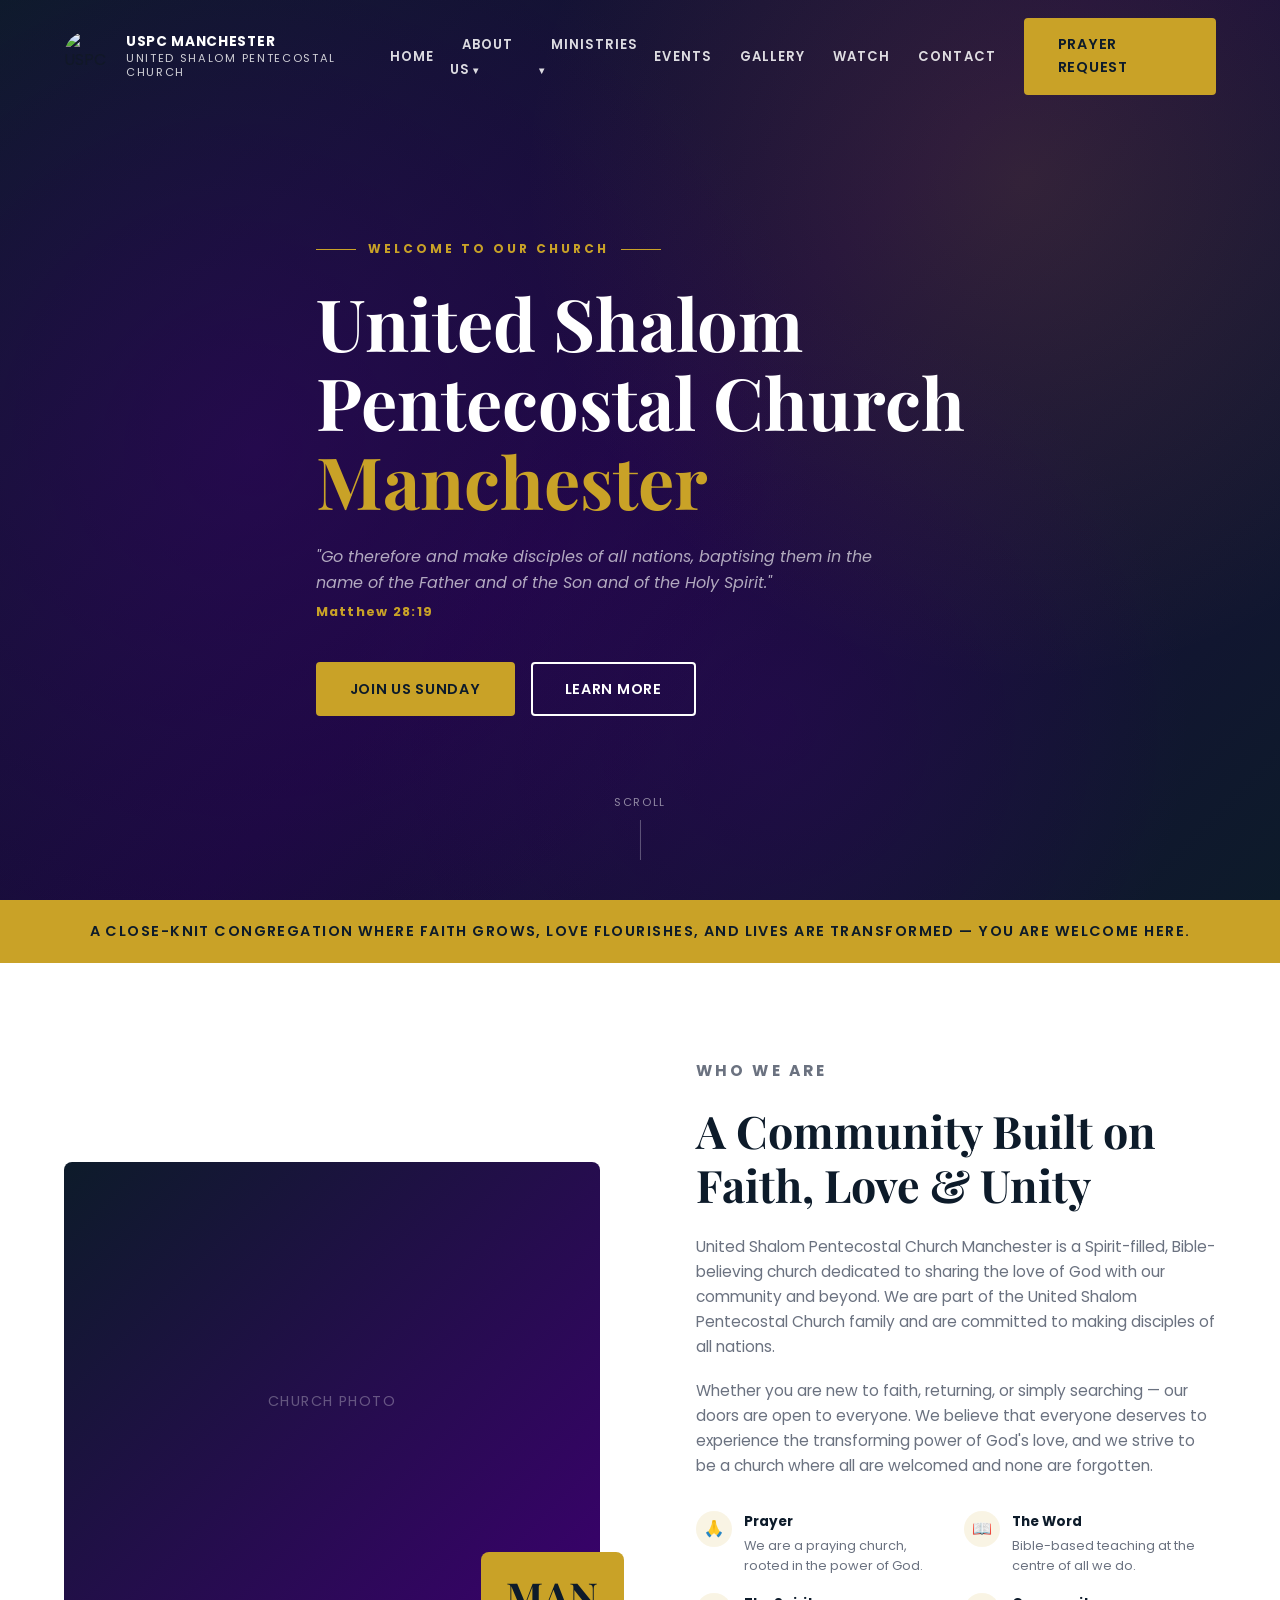
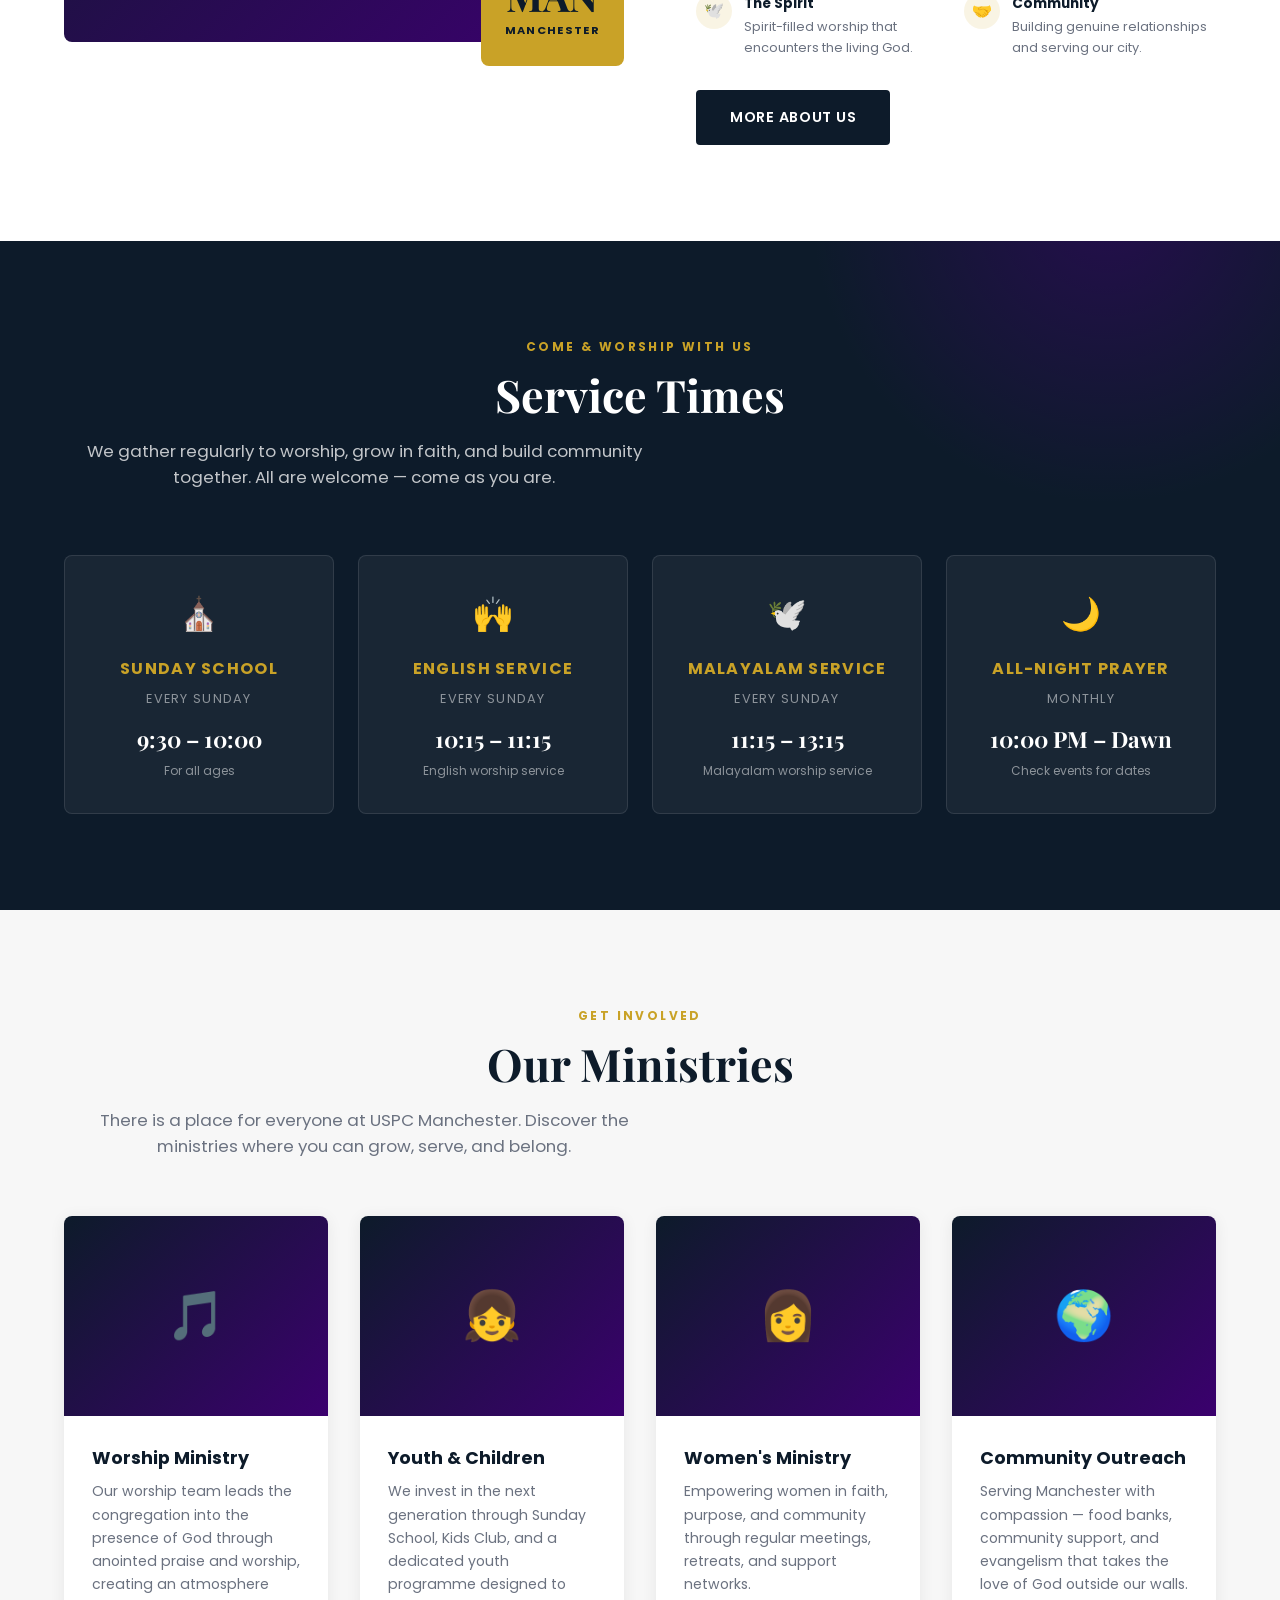
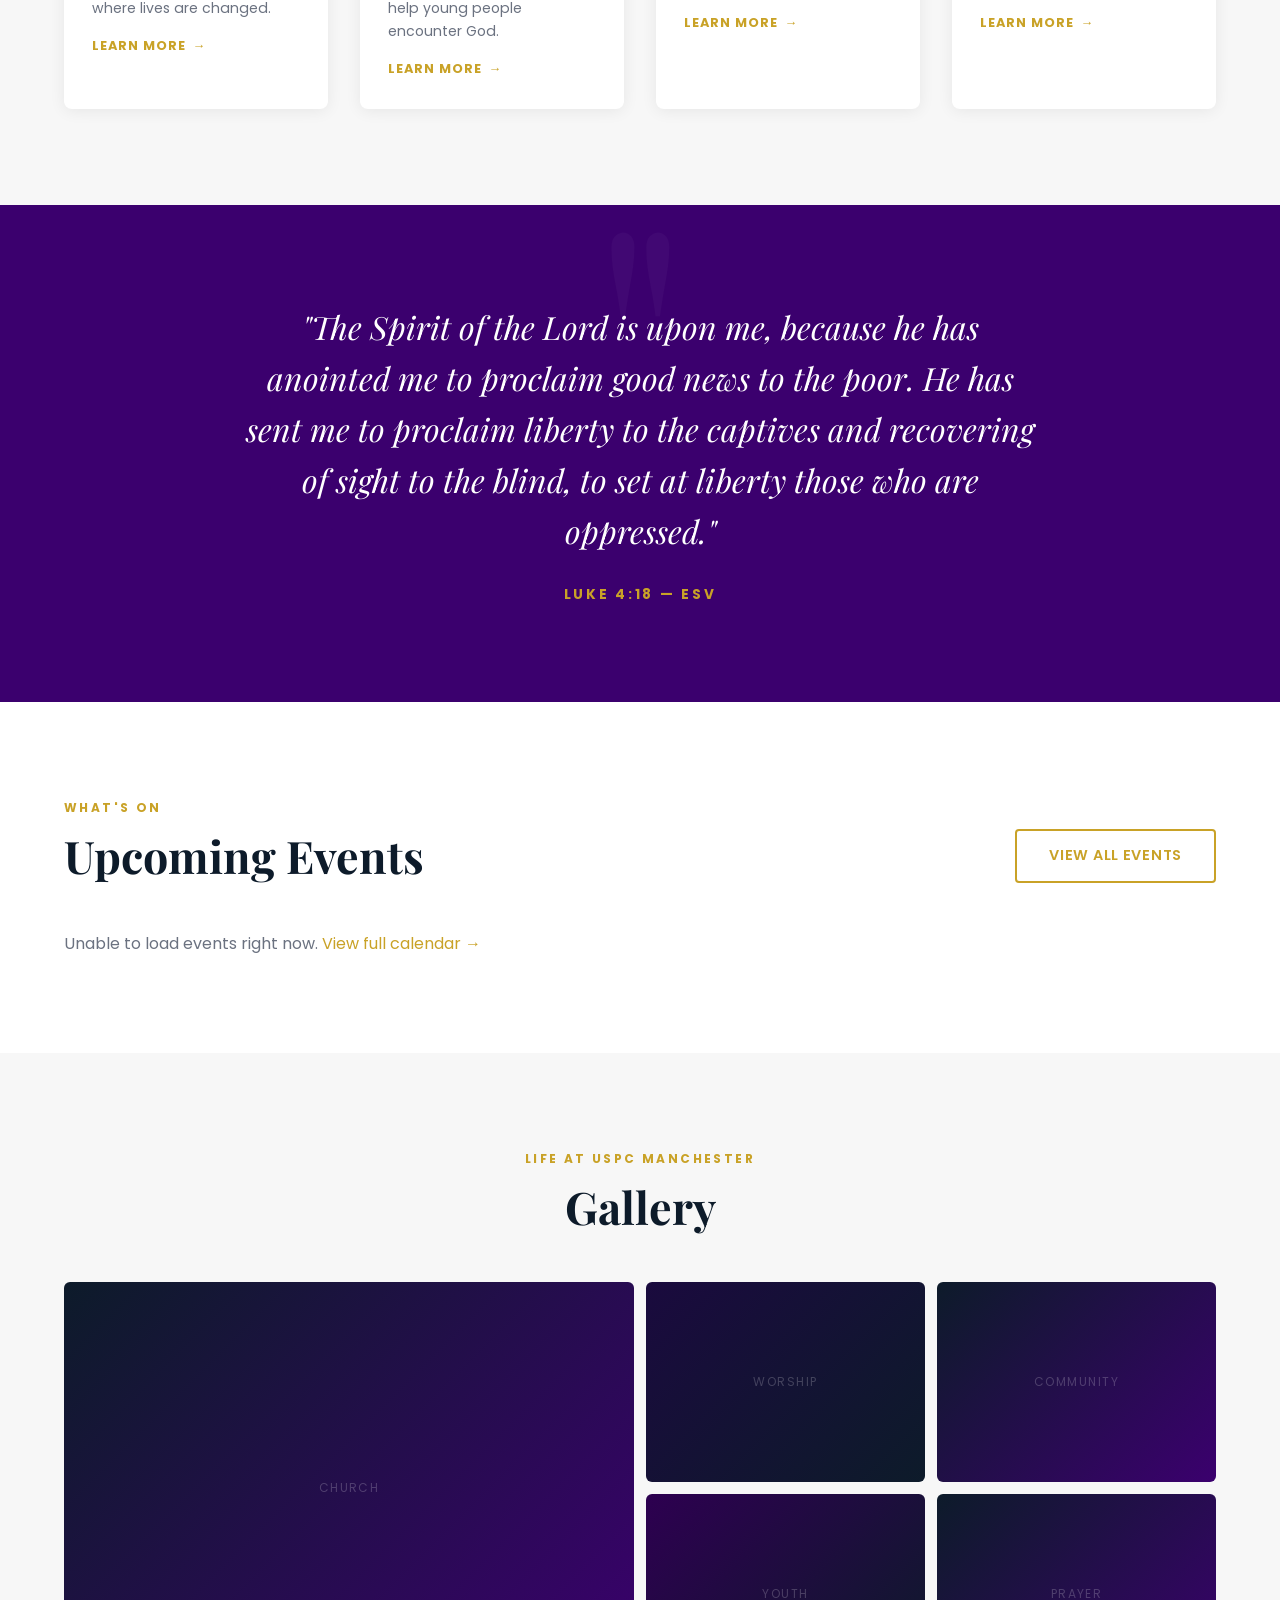
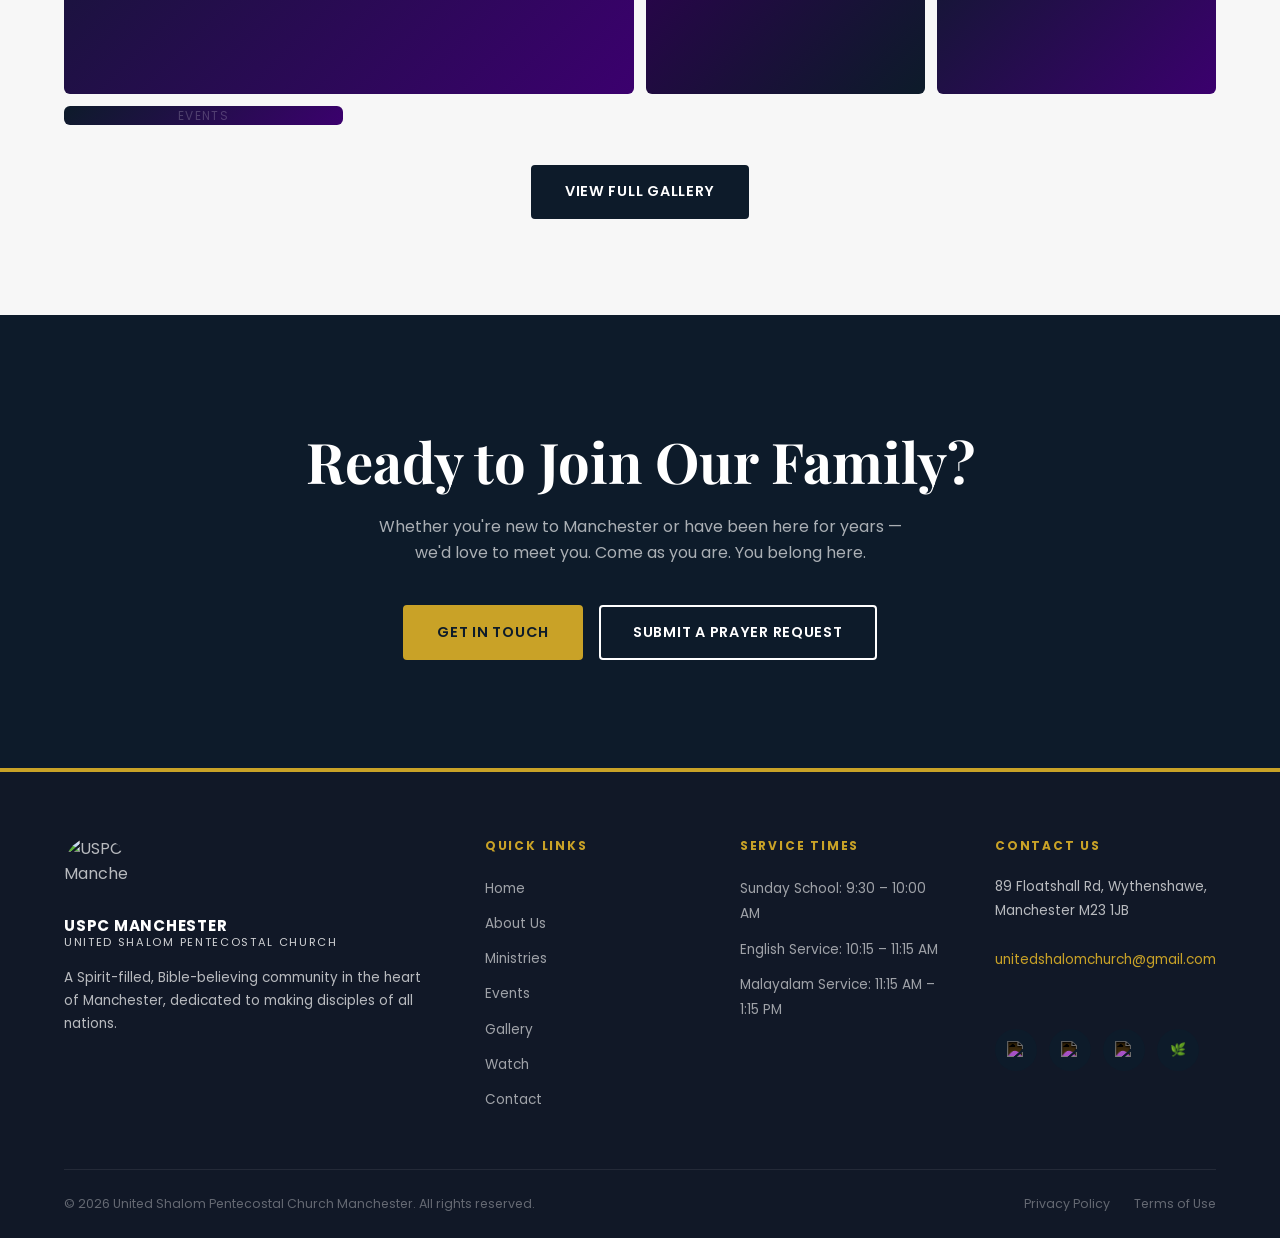
==== index.html @ a1128b27 "Add YouTube integration — Watch page, live widget, and gallery videos New watch.html page with live " ====
<!DOCTYPE html>
<html lang="en">
<head>
  <meta charset="UTF-8" />
  <meta name="viewport" content="width=device-width, initial-scale=1.0" />
  <title>United Shalom Pentecostal Church Manchester</title>
  <meta name="description" content="Welcome to United Shalom Pentecostal Church Manchester — where faith grows, love flourishes, and lives are transformed." />

  <!-- Fonts -->
  <link rel="preconnect" href="https://fonts.googleapis.com" />
  <link rel="preconnect" href="https://fonts.gstatic.com" crossorigin />
  <link href="https://fonts.googleapis.com/css2?family=Playfair+Display:wght@700&family=Poppins:wght@300;400;600;700&display=swap" rel="stylesheet" />

  <link rel="stylesheet" href="css/styles.css" />
  <link rel="icon" href="https://uspcliverpool.com/wp-content/uploads/2024/11/cropped-cropped-Untitled-1-179x179.png" />
</head>
<body>

  <!-- ===== NAVBAR ===== -->
  <nav class="navbar" id="navbar">
    <div class="container">
      <a href="index.html" class="nav-logo">
        <img src="https://uspcliverpool.com/wp-content/uploads/2024/11/cropped-cropped-Untitled-1-179x179.png"
             alt="USPC Manchester Logo" />
        <div class="nav-logo-text">
          USPC Manchester
          <span>United Shalom Pentecostal Church</span>
        </div>
      </a>

      <ul class="nav-menu" id="nav-menu">
        <li><a href="index.html">Home</a></li>
        <li class="has-dropdown">
          <a href="about.html">About Us</a>
          <ul class="dropdown-menu">
            <li><a href="about.html#history">Our History</a></li>
            <li><a href="about.html#vision">Vision &amp; Mission</a></li>
            <li><a href="about.html#leadership">Leadership</a></li>
            <li><a href="about.html#beliefs">What We Believe</a></li>
          </ul>
        </li>
        <li class="has-dropdown">
          <a href="ministries.html">Ministries</a>
          <ul class="dropdown-menu">
            <li><a href="ministries.html#worship">Worship</a></li>
            <li><a href="ministries.html#youth">Youth &amp; Children</a></li>
            <li><a href="ministries.html#women">Women's Ministry</a></li>
            <li><a href="ministries.html#men">Men's Ministry</a></li>
            <li><a href="ministries.html#outreach">Community Outreach</a></li>
          </ul>
        </li>
        <li><a href="events.html">Events</a></li>
        <li><a href="gallery.html">Gallery</a></li>
        <li><a href="watch.html">Watch</a></li>
        <li><a href="contact.html">Contact</a></li>
      </ul>

      <a href="contact.html#prayer" class="btn btn-gold nav-cta">Prayer Request</a>

      <button class="hamburger" id="hamburger" aria-label="Toggle menu">
        <span></span><span></span><span></span>
      </button>
    </div>
  </nav>

  <!-- ===== HERO ===== -->
  <section class="hero" id="home">
    <div class="hero-bg-pattern"></div>
    <div class="container">
      <div class="hero-content">
        <div class="hero-eyebrow">Welcome to Our Church</div>
        <h1 class="hero-title">
          United Shalom<br />
          Pentecostal Church<br />
          <em>Manchester</em>
        </h1>
        <p class="hero-verse">
          "Go therefore and make disciples of all nations, baptising them in the name of the Father
          and of the Son and of the Holy Spirit."
        </p>
        <p class="hero-verse-ref">Matthew 28:19</p>
        <div class="hero-actions">
          <a href="#services" class="btn btn-gold">Join Us Sunday</a>
          <a href="about.html" class="btn btn-outline-white">Learn More</a>
        </div>
      </div>
    </div>
    <div class="hero-scroll">Scroll</div>
  </section>

  <!-- ===== WELCOME STRIP ===== -->
  <div class="welcome-strip">
    <div class="container">
      <p>A close-knit congregation where faith grows, love flourishes, and lives are transformed — You are welcome here.</p>
    </div>
  </div>

  <!-- ===== LIVE STREAM WIDGET (shown only when channel is live) ===== -->
  <section id="live-widget" style="display:none;background:var(--navy);padding:3rem 0">
    <div class="container">
      <div style="display:flex;align-items:center;gap:0.75rem;margin-bottom:1.25rem">
        <span style="display:inline-flex;align-items:center;gap:0.4rem;background:#e53e3e;color:#fff;font-size:0.7rem;font-weight:700;letter-spacing:0.12em;text-transform:uppercase;padding:0.3rem 0.75rem;border-radius:20px">
          <span style="width:7px;height:7px;border-radius:50%;background:#fff;animation:livepulse 1.4s infinite"></span>Live Now
        </span>
        <p style="color:rgba(255,255,255,0.7);font-size:0.85rem">USPC Manchester is streaming live</p>
      </div>
      <div id="live-embed" style="border-radius:10px;overflow:hidden;aspect-ratio:16/9;max-width:860px">
        <!-- iframe injected by JS -->
      </div>
      <p style="margin-top:1rem;text-align:right">
        <a href="watch.html" style="color:var(--gold);font-size:0.85rem;font-weight:600">Open Watch page →</a>
      </p>
    </div>
  </section>
  <style>
    @keyframes livepulse { 0%,100%{opacity:1} 50%{opacity:0.3} }
  </style>

  <!-- ===== ABOUT / WELCOME ===== -->
  <section class="about-section" id="about">
    <div class="container">
      <div class="about-grid">
        <div class="about-image reveal">
          <div class="about-image-placeholder">Church Photo</div>
          <div class="about-badge">
            <span class="year">MAN</span>
            <span class="year-label">Manchester</span>
          </div>
        </div>
        <div class="about-content reveal">
          <p class="section-label">Who We Are</p>
          <h2 class="section-title">A Community Built on Faith, Love &amp; Unity</h2>
          <p>
            United Shalom Pentecostal Church Manchester is a Spirit-filled, Bible-believing church
            dedicated to sharing the love of God with our community and beyond. We are part of the
            United Shalom Pentecostal Church family and are committed to making disciples of all nations.
          </p>
          <p>
            Whether you are new to faith, returning, or simply searching — our doors are open to
            everyone. We believe that everyone deserves to experience the transforming power of God's
            love, and we strive to be a church where all are welcomed and none are forgotten.
          </p>
          <div class="about-values">
            <div class="value-item">
              <div class="value-icon">🙏</div>
              <div>
                <h4>Prayer</h4>
                <p>We are a praying church, rooted in the power of God.</p>
              </div>
            </div>
            <div class="value-item">
              <div class="value-icon">📖</div>
              <div>
                <h4>The Word</h4>
                <p>Bible-based teaching at the centre of all we do.</p>
              </div>
            </div>
            <div class="value-item">
              <div class="value-icon">🕊️</div>
              <div>
                <h4>The Spirit</h4>
                <p>Spirit-filled worship that encounters the living God.</p>
              </div>
            </div>
            <div class="value-item">
              <div class="value-icon">🤝</div>
              <div>
                <h4>Community</h4>
                <p>Building genuine relationships and serving our city.</p>
              </div>
            </div>
          </div>
          <a href="about.html" class="btn btn-navy">More About Us</a>
        </div>
      </div>
    </div>
  </section>

  <!-- ===== SERVICE TIMES ===== -->
  <section class="services-section" id="services">
    <div class="container">
      <div class="services-header reveal">
        <p class="section-label">Come &amp; Worship With Us</p>
        <h2 class="section-title light">Service Times</h2>
        <p class="section-subtitle light">
          We gather regularly to worship, grow in faith, and build community together.
          All are welcome — come as you are.
        </p>
      </div>
      <div class="services-grid">
        <div class="service-card reveal">
          <div class="service-card-icon">⛪</div>
          <h3>Sunday School</h3>
          <p class="day">Every Sunday</p>
          <p class="time">9:30 – 10:00</p>
          <p class="time-note">For all ages</p>
        </div>
        <div class="service-card reveal">
          <div class="service-card-icon">🙌</div>
          <h3>English Service</h3>
          <p class="day">Every Sunday</p>
          <p class="time">10:15 – 11:15</p>
          <p class="time-note">English worship service</p>
        </div>
        <div class="service-card reveal">
          <div class="service-card-icon">🕊️</div>
          <h3>Malayalam Service</h3>
          <p class="day">Every Sunday</p>
          <p class="time">11:15 – 13:15</p>
          <p class="time-note">Malayalam worship service</p>
        </div>
        <div class="service-card reveal">
          <div class="service-card-icon">🌙</div>
          <h3>All-Night Prayer</h3>
          <p class="day">Monthly</p>
          <p class="time">10:00 PM – Dawn</p>
          <p class="time-note">Check events for dates</p>
        </div>
      </div>
    </div>
  </section>

  <!-- ===== MINISTRIES ===== -->
  <section class="ministries-section" id="ministries">
    <div class="container">
      <div class="ministries-header reveal">
        <p class="section-label">Get Involved</p>
        <h2 class="section-title">Our Ministries</h2>
        <p class="section-subtitle">
          There is a place for everyone at USPC Manchester. Discover the ministries where you can
          grow, serve, and belong.
        </p>
      </div>
      <div class="ministries-grid">
        <div class="ministry-card reveal">
          <div class="ministry-card-img">🎵</div>
          <div class="ministry-card-body">
            <h3>Worship Ministry</h3>
            <p>
              Our worship team leads the congregation into the presence of God through
              anointed praise and worship, creating an atmosphere where lives are changed.
            </p>
            <a href="ministries.html#worship" class="ministry-card-link">Learn more</a>
          </div>
        </div>
        <div class="ministry-card reveal">
          <div class="ministry-card-img">👧</div>
          <div class="ministry-card-body">
            <h3>Youth &amp; Children</h3>
            <p>
              We invest in the next generation through Sunday School, Kids Club, and a dedicated
              youth programme designed to help young people encounter God.
            </p>
            <a href="ministries.html#youth" class="ministry-card-link">Learn more</a>
          </div>
        </div>
        <div class="ministry-card reveal">
          <div class="ministry-card-img">👩</div>
          <div class="ministry-card-body">
            <h3>Women's Ministry</h3>
            <p>
              Empowering women in faith, purpose, and community through regular meetings,
              retreats, and support networks.
            </p>
            <a href="ministries.html#women" class="ministry-card-link">Learn more</a>
          </div>
        </div>
        <div class="ministry-card reveal">
          <div class="ministry-card-img">🌍</div>
          <div class="ministry-card-body">
            <h3>Community Outreach</h3>
            <p>
              Serving Manchester with compassion — food banks, community support, and
              evangelism that takes the love of God outside our walls.
            </p>
            <a href="ministries.html#outreach" class="ministry-card-link">Learn more</a>
          </div>
        </div>
      </div>
    </div>
  </section>

  <!-- ===== SCRIPTURE BANNER ===== -->
  <section class="scripture-banner">
    <div class="container">
      <blockquote class="reveal">
        <p>
          "The Spirit of the Lord is upon me, because he has anointed me to proclaim good news
          to the poor. He has sent me to proclaim liberty to the captives and recovering of sight
          to the blind, to set at liberty those who are oppressed."
        </p>
        <cite>Luke 4:18 — ESV</cite>
      </blockquote>
    </div>
  </section>

  <!-- ===== EVENTS ===== -->
  <section class="events-section" id="events">
    <div class="container">
      <div class="events-header reveal">
        <div>
          <p class="section-label">What's On</p>
          <h2 class="section-title">Upcoming Events</h2>
        </div>
        <a href="events.html" class="btn btn-outline-gold">View All Events</a>
      </div>
      <div class="events-grid" id="events-grid">
        <p style="color:var(--gray);grid-column:1/-1;padding:1rem 0">Loading events…</p>
      </div>
    </div>
  </section>

  <!-- ===== GALLERY PREVIEW ===== -->
  <section class="gallery-section" id="gallery">
    <div class="container">
      <div class="gallery-header reveal">
        <p class="section-label">Life at USPC Manchester</p>
        <h2 class="section-title">Gallery</h2>
      </div>
      <div class="gallery-grid">
        <div class="gallery-item">Church</div>
        <div class="gallery-item">Worship</div>
        <div class="gallery-item">Community</div>
        <div class="gallery-item">Youth</div>
        <div class="gallery-item">Prayer</div>
        <div class="gallery-item">Events</div>
      </div>
      <div class="gallery-cta reveal">
        <a href="gallery.html" class="btn btn-navy">View Full Gallery</a>
      </div>
    </div>
  </section>

  <!-- ===== CONNECT CTA ===== -->
  <section class="connect-section">
    <div class="container">
      <h2 class="reveal">Ready to Join Our Family?</h2>
      <p class="reveal">
        Whether you're new to Manchester or have been here for years — we'd love to meet you.
        Come as you are. You belong here.
      </p>
      <div class="connect-actions reveal">
        <a href="contact.html" class="btn btn-gold">Get In Touch</a>
        <a href="contact.html#prayer" class="btn btn-outline-white">Submit a Prayer Request</a>
      </div>
    </div>
  </section>

  <!-- ===== FOOTER ===== -->
  <footer class="footer">
    <div class="container">
      <div class="footer-grid">
        <div class="footer-brand">
          <img src="https://uspcliverpool.com/wp-content/uploads/2024/11/cropped-cropped-Untitled-1-179x179.png"
               alt="USPC Manchester" />
          <div class="nav-logo-text">
            USPC Manchester
            <span>United Shalom Pentecostal Church</span>
          </div>
          <p>
            A Spirit-filled, Bible-believing community in the heart of Manchester,
            dedicated to making disciples of all nations.
          </p>
        </div>
        <div class="footer-col">
          <h4>Quick Links</h4>
          <ul>
            <li><a href="index.html">Home</a></li>
            <li><a href="about.html">About Us</a></li>
            <li><a href="ministries.html">Ministries</a></li>
            <li><a href="events.html">Events</a></li>
            <li><a href="gallery.html">Gallery</a></li>
            <li><a href="watch.html">Watch</a></li>
            <li><a href="contact.html">Contact</a></li>
          </ul>
        </div>
        <div class="footer-col">
          <h4>Service Times</h4>
          <ul>
            <li><a href="#services">Sunday School: 9:30 – 10:00 AM</a></li>
            <li><a href="#services">English Service: 10:15 – 11:15 AM</a></li>
            <li><a href="#services">Malayalam Service: 11:15 AM – 1:15 PM</a></li>
          </ul>
        </div>
        <div class="footer-col">
          <h4>Contact Us</h4>
          <p>89 Floatshall Rd, Wythenshawe,<br />Manchester M23 1JB</p>
          <br />
          <p><a href="mailto:unitedshalomchurch@gmail.com" style="color:var(--gold)">unitedshalomchurch@gmail.com</a></p>
          <br />
          <div class="contact-social">
            <a href="https://www.facebook.com/profile.php?id=100090783063581" target="_blank" rel="noopener" class="social-btn" aria-label="Facebook">
              <img src="https://cdn-icons-png.flaticon.com/512/733/733547.png" alt="Facebook" style="width:18px;height:18px;filter:invert(1)" />
            </a>
            <a href="https://www.youtube.com/@USPC_MCR" target="_blank" rel="noopener" class="social-btn" aria-label="YouTube">
              <img src="https://cdn-icons-png.flaticon.com/512/1384/1384060.png" alt="YouTube" style="width:18px;height:18px;filter:invert(1)" />
            </a>
            <a href="https://www.instagram.com/uspc_manchester" target="_blank" rel="noopener" class="social-btn" aria-label="Instagram">
              <img src="https://cdn-icons-png.flaticon.com/512/2111/2111463.png" alt="Instagram" style="width:18px;height:18px;filter:invert(1)" />
            </a>
            <a href="https://linktr.ee/unitedshalompentecostalchurch" target="_blank" rel="noopener" class="social-btn" aria-label="Linktree" style="font-size:0.8rem;font-weight:700;color:var(--white)">
              🌿
            </a>
          </div>
        </div>
      </div>
      <div class="footer-bottom">
        <p>&copy; <span class="current-year"></span> United Shalom Pentecostal Church Manchester. All rights reserved.</p>
        <div class="footer-bottom-links">
          <a href="#">Privacy Policy</a>
          <a href="#">Terms of Use</a>
        </div>
      </div>
    </div>
  </footer>

  <script src="js/main.js"></script>
</body>
</html>
---- css/styles.css ----
/* ===== USPC MANCHESTER — MAIN STYLESHEET ===== */

/* Google Fonts imported via HTML */

:root {
  --navy:    #0d1b2a;
  --purple:  #3b006e;
  --gold:    #c9a227;
  --gold-lt: #e8c653;
  --white:   #ffffff;
  --offwhite:#f7f7f7;
  --gray:    #6b7280;
  --dark:    #111827;
  --border:  #e5e7eb;
}

*, *::before, *::after { box-sizing: border-box; margin: 0; padding: 0; }

html { scroll-behavior: smooth; }

body {
  font-family: 'Poppins', sans-serif;
  color: var(--dark);
  background: var(--white);
  line-height: 1.6;
  overflow-x: hidden;
}

img { max-width: 100%; display: block; }

a { text-decoration: none; color: inherit; }

/* ===== UTILITY ===== */
.container { max-width: 1200px; margin: 0 auto; padding: 0 1.5rem; }

.section-label {
  font-size: 0.75rem;
  font-weight: 700;
  letter-spacing: 0.2em;
  text-transform: uppercase;
  color: var(--gold);
  margin-bottom: 0.75rem;
}

.section-title {
  font-family: 'Playfair Display', serif;
  font-size: clamp(2rem, 4vw, 2.8rem);
  font-weight: 700;
  line-height: 1.2;
  color: var(--navy);
}

.section-title.light { color: var(--white); }

.section-subtitle {
  font-size: 1.05rem;
  color: var(--gray);
  margin-top: 1rem;
  max-width: 600px;
}

.section-subtitle.light { color: rgba(255,255,255,0.75); }

.btn {
  display: inline-block;
  padding: 0.85rem 2rem;
  border-radius: 4px;
  font-weight: 600;
  font-size: 0.9rem;
  letter-spacing: 0.05em;
  text-transform: uppercase;
  transition: all 0.25s ease;
  cursor: pointer;
  border: 2px solid transparent;
}

.btn-gold {
  background: var(--gold);
  color: var(--navy);
  border-color: var(--gold);
}
.btn-gold:hover { background: var(--gold-lt); border-color: var(--gold-lt); }

.btn-outline-white {
  background: transparent;
  color: var(--white);
  border-color: var(--white);
}
.btn-outline-white:hover { background: var(--white); color: var(--navy); }

.btn-outline-gold {
  background: transparent;
  color: var(--gold);
  border-color: var(--gold);
}
.btn-outline-gold:hover { background: var(--gold); color: var(--navy); }

.btn-navy {
  background: var(--navy);
  color: var(--white);
  border-color: var(--navy);
}
.btn-navy:hover { background: var(--purple); border-color: var(--purple); }

/* ===== NAVIGATION ===== */
.navbar {
  position: fixed;
  top: 0; left: 0; right: 0;
  z-index: 1000;
  padding: 1.1rem 0;
  transition: background 0.3s ease, padding 0.3s ease, box-shadow 0.3s ease;
}

.navbar.scrolled {
  background: var(--navy);
  padding: 0.7rem 0;
  box-shadow: 0 4px 20px rgba(0,0,0,0.3);
}

.navbar .container {
  display: flex;
  align-items: center;
  justify-content: space-between;
}

.nav-logo {
  display: flex;
  align-items: center;
  gap: 0.75rem;
}

.nav-logo img {
  width: 50px;
  height: 50px;
  border-radius: 50%;
  object-fit: cover;
}

.nav-logo-text {
  color: var(--white);
  font-size: 0.85rem;
  font-weight: 700;
  line-height: 1.3;
  text-transform: uppercase;
  letter-spacing: 0.05em;
}

.nav-logo-text span {
  display: block;
  font-weight: 400;
  font-size: 0.7rem;
  opacity: 0.8;
  letter-spacing: 0.15em;
}

.nav-menu {
  display: flex;
  list-style: none;
  gap: 0.25rem;
  align-items: center;
}

.nav-menu li a {
  color: rgba(255,255,255,0.85);
  font-size: 0.82rem;
  font-weight: 600;
  letter-spacing: 0.08em;
  text-transform: uppercase;
  padding: 0.5rem 0.75rem;
  border-radius: 4px;
  transition: color 0.2s ease;
}

.nav-menu li a:hover { color: var(--gold); }

.nav-menu li.has-dropdown { position: relative; }

.nav-menu li.has-dropdown > a::after {
  content: ' ▾';
  font-size: 0.65rem;
}

.dropdown-menu {
  display: none;
  position: absolute;
  top: calc(100% + 0.5rem);
  left: 0;
  background: var(--navy);
  border-top: 3px solid var(--gold);
  min-width: 180px;
  list-style: none;
  box-shadow: 0 8px 24px rgba(0,0,0,0.3);
  border-radius: 0 0 6px 6px;
  overflow: hidden;
}

.nav-menu li.has-dropdown:hover .dropdown-menu { display: block; }

.dropdown-menu li a {
  display: block;
  padding: 0.65rem 1.2rem;
  font-size: 0.8rem;
  color: rgba(255,255,255,0.85);
  transition: background 0.2s ease, color 0.2s ease;
}

.dropdown-menu li a:hover { background: var(--purple); color: var(--gold); }

.nav-cta { margin-left: 1rem; }

.hamburger {
  display: none;
  flex-direction: column;
  gap: 5px;
  cursor: pointer;
  padding: 0.4rem;
}
.hamburger span {
  display: block;
  width: 24px;
  height: 2px;
  background: var(--white);
  border-radius: 2px;
  transition: all 0.3s ease;
}
.hamburger.active span:nth-child(1) { transform: rotate(45deg) translate(5px, 5px); }
.hamburger.active span:nth-child(2) { opacity: 0; }
.hamburger.active span:nth-child(3) { transform: rotate(-45deg) translate(5px, -5px); }

/* ===== HERO ===== */
.hero {
  min-height: 100vh;
  position: relative;
  display: flex;
  align-items: center;
  background: linear-gradient(135deg, #0d1b2a 0%, #1a0a3e 50%, #0d1b2a 100%);
  overflow: hidden;
}

.hero-bg-pattern {
  position: absolute;
  inset: 0;
  background-image:
    radial-gradient(circle at 20% 50%, rgba(59, 0, 110, 0.4) 0%, transparent 50%),
    radial-gradient(circle at 80% 20%, rgba(201, 162, 39, 0.15) 0%, transparent 40%),
    radial-gradient(circle at 60% 80%, rgba(59, 0, 110, 0.3) 0%, transparent 40%);
}

.hero-content {
  position: relative;
  z-index: 2;
  padding: 8rem 0 5rem;
}

.hero-eyebrow {
  display: inline-flex;
  align-items: center;
  gap: 0.75rem;
  font-size: 0.75rem;
  font-weight: 700;
  letter-spacing: 0.25em;
  text-transform: uppercase;
  color: var(--gold);
  margin-bottom: 1.5rem;
}

.hero-eyebrow::before, .hero-eyebrow::after {
  content: '';
  display: block;
  width: 40px;
  height: 1px;
  background: var(--gold);
}

.hero-title {
  font-family: 'Playfair Display', serif;
  font-size: clamp(2.5rem, 6vw, 4.5rem);
  font-weight: 700;
  color: var(--white);
  line-height: 1.1;
  margin-bottom: 1.5rem;
  max-width: 750px;
}

.hero-title em {
  font-style: normal;
  color: var(--gold);
}

.hero-verse {
  font-size: 1rem;
  color: rgba(255,255,255,0.65);
  font-style: italic;
  margin-bottom: 0.4rem;
  max-width: 600px;
}

.hero-verse-ref {
  font-size: 0.8rem;
  font-weight: 700;
  letter-spacing: 0.1em;
  color: var(--gold);
  margin-bottom: 2.5rem;
}

.hero-actions { display: flex; gap: 1rem; flex-wrap: wrap; }

.hero-scroll {
  position: absolute;
  bottom: 2.5rem;
  left: 50%;
  transform: translateX(-50%);
  z-index: 2;
  display: flex;
  flex-direction: column;
  align-items: center;
  gap: 0.5rem;
  color: rgba(255,255,255,0.5);
  font-size: 0.7rem;
  letter-spacing: 0.15em;
  text-transform: uppercase;
  animation: bounce 2s infinite;
}

.hero-scroll::after {
  content: '';
  display: block;
  width: 1px;
  height: 40px;
  background: rgba(255,255,255,0.3);
}

@keyframes bounce {
  0%, 100% { transform: translateX(-50%) translateY(0); }
  50% { transform: translateX(-50%) translateY(-6px); }
}

/* ===== WELCOME STRIP ===== */
.welcome-strip {
  background: var(--gold);
  padding: 1.25rem 0;
  text-align: center;
}

.welcome-strip p {
  font-size: 0.9rem;
  font-weight: 600;
  letter-spacing: 0.1em;
  text-transform: uppercase;
  color: var(--navy);
}

/* ===== ABOUT / WELCOME ===== */
.about-section { padding: 6rem 0; }

.about-grid {
  display: grid;
  grid-template-columns: 1fr 1fr;
  gap: 5rem;
  align-items: center;
}

.about-image {
  position: relative;
}

.about-image-main {
  width: 100%;
  height: 480px;
  object-fit: cover;
  border-radius: 8px;
}

.about-image-placeholder {
  width: 100%;
  height: 480px;
  background: linear-gradient(135deg, var(--navy), var(--purple));
  border-radius: 8px;
  display: flex;
  align-items: center;
  justify-content: center;
  color: rgba(255,255,255,0.3);
  font-size: 0.9rem;
  letter-spacing: 0.1em;
  text-transform: uppercase;
}

.about-badge {
  position: absolute;
  bottom: -1.5rem;
  right: -1.5rem;
  background: var(--gold);
  color: var(--navy);
  padding: 1.5rem;
  border-radius: 8px;
  text-align: center;
  min-width: 140px;
}

.about-badge .year {
  font-family: 'Playfair Display', serif;
  font-size: 2.5rem;
  font-weight: 700;
  line-height: 1;
  display: block;
}

.about-badge .year-label {
  font-size: 0.7rem;
  font-weight: 700;
  letter-spacing: 0.12em;
  text-transform: uppercase;
  margin-top: 0.25rem;
}

.about-content { padding-left: 1rem; }
.about-content .section-title { margin-bottom: 1.5rem; }

.about-content p {
  color: var(--gray);
  margin-bottom: 1.25rem;
  font-size: 0.97rem;
}

.about-values {
  display: grid;
  grid-template-columns: 1fr 1fr;
  gap: 1rem;
  margin: 2rem 0;
}

.value-item {
  display: flex;
  align-items: flex-start;
  gap: 0.75rem;
}

.value-icon {
  width: 36px;
  height: 36px;
  background: rgba(201, 162, 39, 0.12);
  border-radius: 50%;
  display: flex;
  align-items: center;
  justify-content: center;
  flex-shrink: 0;
  font-size: 1rem;
}

.value-item h4 {
  font-size: 0.85rem;
  font-weight: 700;
  color: var(--navy);
  margin-bottom: 0.2rem;
}

.value-item p { font-size: 0.8rem; color: var(--gray); margin: 0; }

/* ===== SERVICES / TIMES ===== */
.services-section {
  padding: 6rem 0;
  background: var(--navy);
  position: relative;
  overflow: hidden;
}

.services-section::before {
  content: '';
  position: absolute;
  top: -50%;
  right: -10%;
  width: 600px;
  height: 600px;
  border-radius: 50%;
  background: radial-gradient(circle, rgba(59,0,110,0.5) 0%, transparent 70%);
}

.services-header {
  text-align: center;
  margin-bottom: 4rem;
  position: relative;
  z-index: 1;
}

.services-grid {
  display: grid;
  grid-template-columns: repeat(auto-fit, minmax(230px, 1fr));
  gap: 1.5rem;
  position: relative;
  z-index: 1;
}

.service-card {
  background: rgba(255,255,255,0.05);
  border: 1px solid rgba(255,255,255,0.1);
  border-radius: 8px;
  padding: 2rem 1.5rem;
  text-align: center;
  transition: background 0.3s ease, transform 0.3s ease;
}

.service-card:hover {
  background: rgba(201, 162, 39, 0.1);
  border-color: rgba(201, 162, 39, 0.3);
  transform: translateY(-4px);
}

.service-card-icon {
  font-size: 2rem;
  margin-bottom: 1rem;
}

.service-card h3 {
  font-size: 1rem;
  font-weight: 700;
  text-transform: uppercase;
  letter-spacing: 0.08em;
  color: var(--gold);
  margin-bottom: 0.5rem;
}

.service-card .day {
  font-size: 0.8rem;
  color: rgba(255,255,255,0.5);
  text-transform: uppercase;
  letter-spacing: 0.1em;
  margin-bottom: 0.75rem;
}

.service-card .time {
  font-family: 'Playfair Display', serif;
  font-size: 1.4rem;
  color: var(--white);
  font-weight: 700;
}

.service-card .time-note {
  font-size: 0.75rem;
  color: rgba(255,255,255,0.5);
  margin-top: 0.25rem;
}

/* ===== MINISTRIES ===== */
.ministries-section { padding: 6rem 0; background: var(--offwhite); }

.ministries-header {
  text-align: center;
  margin-bottom: 3.5rem;
}

.ministries-grid {
  display: grid;
  grid-template-columns: repeat(auto-fit, minmax(260px, 1fr));
  gap: 2rem;
}

.ministry-card {
  background: var(--white);
  border-radius: 8px;
  overflow: hidden;
  box-shadow: 0 2px 16px rgba(0,0,0,0.07);
  transition: transform 0.3s ease, box-shadow 0.3s ease;
}

.ministry-card:hover {
  transform: translateY(-6px);
  box-shadow: 0 12px 40px rgba(0,0,0,0.12);
}

.ministry-card-img {
  height: 200px;
  background: linear-gradient(135deg, var(--navy), var(--purple));
  display: flex;
  align-items: center;
  justify-content: center;
  font-size: 3rem;
}

.ministry-card-body { padding: 1.75rem; }

.ministry-card-body h3 {
  font-size: 1.1rem;
  font-weight: 700;
  color: var(--navy);
  margin-bottom: 0.5rem;
}

.ministry-card-body p {
  font-size: 0.88rem;
  color: var(--gray);
  line-height: 1.65;
}

.ministry-card-link {
  display: inline-flex;
  align-items: center;
  gap: 0.4rem;
  font-size: 0.8rem;
  font-weight: 700;
  letter-spacing: 0.08em;
  text-transform: uppercase;
  color: var(--gold);
  margin-top: 1rem;
  transition: gap 0.2s ease;
}
.ministry-card-link:hover { gap: 0.75rem; }
.ministry-card-link::after { content: '→'; }

/* ===== EVENTS ===== */
.events-section { padding: 6rem 0; }

.events-header {
  display: flex;
  align-items: flex-end;
  justify-content: space-between;
  margin-bottom: 3rem;
  flex-wrap: wrap;
  gap: 1.5rem;
}

.events-grid {
  display: grid;
  grid-template-columns: repeat(auto-fit, minmax(300px, 1fr));
  gap: 2rem;
}

.event-card {
  display: flex;
  gap: 1.25rem;
  border: 1px solid var(--border);
  border-radius: 8px;
  padding: 1.5rem;
  transition: border-color 0.2s ease, box-shadow 0.2s ease;
}

.event-card:hover {
  border-color: var(--gold);
  box-shadow: 0 4px 20px rgba(0,0,0,0.08);
}

.event-date {
  flex-shrink: 0;
  width: 60px;
  text-align: center;
  background: var(--navy);
  border-radius: 6px;
  padding: 0.6rem 0.5rem;
  color: var(--white);
  display: flex;
  flex-direction: column;
  align-items: center;
  justify-content: center;
}

.event-date .month {
  font-size: 0.6rem;
  font-weight: 700;
  letter-spacing: 0.12em;
  text-transform: uppercase;
  color: var(--gold);
}

.event-date .day {
  font-family: 'Playfair Display', serif;
  font-size: 1.8rem;
  font-weight: 700;
  line-height: 1;
}

.event-info h3 {
  font-size: 1rem;
  font-weight: 700;
  color: var(--navy);
  margin-bottom: 0.4rem;
}

.event-info .event-meta {
  font-size: 0.78rem;
  color: var(--gold);
  font-weight: 600;
  text-transform: uppercase;
  letter-spacing: 0.08em;
  margin-bottom: 0.5rem;
}

.event-info p {
  font-size: 0.85rem;
  color: var(--gray);
}

/* ===== QUOTE / SCRIPTURE BANNER ===== */
.scripture-banner {
  padding: 6rem 0;
  background: var(--purple);
  text-align: center;
  position: relative;
  overflow: hidden;
}

.scripture-banner::before {
  content: '"';
  position: absolute;
  top: -2rem;
  left: 50%;
  transform: translateX(-50%);
  font-family: 'Playfair Display', serif;
  font-size: 20rem;
  color: rgba(255,255,255,0.03);
  line-height: 1;
  pointer-events: none;
}

.scripture-banner blockquote {
  position: relative;
  z-index: 1;
  max-width: 800px;
  margin: 0 auto;
}

.scripture-banner blockquote p {
  font-family: 'Playfair Display', serif;
  font-size: clamp(1.4rem, 3vw, 2rem);
  color: var(--white);
  line-height: 1.6;
  margin-bottom: 1.5rem;
  font-style: italic;
}

.scripture-banner blockquote cite {
  font-size: 0.85rem;
  font-weight: 700;
  letter-spacing: 0.2em;
  text-transform: uppercase;
  color: var(--gold);
  font-style: normal;
}

/* ===== GALLERY PREVIEW ===== */
.gallery-section { padding: 6rem 0; background: var(--offwhite); }

.gallery-header {
  text-align: center;
  margin-bottom: 3rem;
}

.gallery-grid {
  display: grid;
  grid-template-columns: repeat(4, 1fr);
  grid-template-rows: 200px 200px;
  gap: 0.75rem;
}

.gallery-item {
  background: linear-gradient(135deg, var(--navy), var(--purple));
  border-radius: 6px;
  overflow: hidden;
  display: flex;
  align-items: center;
  justify-content: center;
  color: rgba(255,255,255,0.2);
  font-size: 0.75rem;
  letter-spacing: 0.12em;
  text-transform: uppercase;
  transition: opacity 0.3s ease;
  cursor: pointer;
}

.gallery-item:hover { opacity: 0.85; }
.gallery-item:nth-child(1) { grid-column: span 2; grid-row: span 2; }
.gallery-item:nth-child(2) { background: linear-gradient(135deg, #1a0a3e, #0d1b2a); }
.gallery-item:nth-child(4) { background: linear-gradient(135deg, #2d0050, #0d1b2a); }

.gallery-cta { text-align: center; margin-top: 2.5rem; }

/* ===== CONNECT CTA ===== */
.connect-section {
  padding: 7rem 0;
  background: var(--navy);
  text-align: center;
  position: relative;
  overflow: hidden;
}

.connect-section::after {
  content: '';
  position: absolute;
  bottom: 0;
  left: 0;
  right: 0;
  height: 4px;
  background: var(--gold);
}

.connect-section h2 {
  font-family: 'Playfair Display', serif;
  font-size: clamp(2rem, 5vw, 3.5rem);
  color: var(--white);
  max-width: 700px;
  margin: 0 auto 1.25rem;
  line-height: 1.2;
}

.connect-section p {
  color: rgba(255,255,255,0.65);
  max-width: 550px;
  margin: 0 auto 2.5rem;
}

.connect-actions { display: flex; justify-content: center; gap: 1rem; flex-wrap: wrap; }

/* ===== CONTACT SECTION ===== */
.contact-section { padding: 6rem 0; }

.contact-grid {
  display: grid;
  grid-template-columns: 1fr 1fr;
  gap: 5rem;
  align-items: start;
}

.contact-info h2 {
  font-family: 'Playfair Display', serif;
  font-size: 2rem;
  color: var(--navy);
  margin-bottom: 1rem;
}

.contact-info > p {
  color: var(--gray);
  margin-bottom: 2.5rem;
}

.contact-detail {
  display: flex;
  align-items: flex-start;
  gap: 1rem;
  margin-bottom: 1.75rem;
}

.contact-detail-icon {
  width: 44px;
  height: 44px;
  background: rgba(201, 162, 39, 0.12);
  border-radius: 50%;
  display: flex;
  align-items: center;
  justify-content: center;
  font-size: 1.1rem;
  flex-shrink: 0;
}

.contact-detail-text h4 {
  font-size: 0.8rem;
  font-weight: 700;
  letter-spacing: 0.1em;
  text-transform: uppercase;
  color: var(--gold);
  margin-bottom: 0.25rem;
}

.contact-detail-text p, .contact-detail-text a {
  font-size: 0.95rem;
  color: var(--gray);
}

.contact-social {
  display: flex;
  gap: 0.75rem;
  margin-top: 2rem;
}

.social-btn {
  width: 42px;
  height: 42px;
  border-radius: 50%;
  background: var(--navy);
  color: var(--white);
  display: flex;
  align-items: center;
  justify-content: center;
  font-size: 1rem;
  transition: background 0.2s ease;
}

.social-btn:hover { background: var(--gold); color: var(--navy); }

.contact-form-wrapper h3 {
  font-size: 1.3rem;
  font-weight: 700;
  color: var(--navy);
  margin-bottom: 1.5rem;
}

.form-group { margin-bottom: 1.25rem; }

.form-group label {
  display: block;
  font-size: 0.8rem;
  font-weight: 600;
  letter-spacing: 0.05em;
  text-transform: uppercase;
  color: var(--navy);
  margin-bottom: 0.5rem;
}

.form-group input,
.form-group textarea,
.form-group select {
  width: 100%;
  padding: 0.85rem 1rem;
  border: 1px solid var(--border);
  border-radius: 4px;
  font-family: 'Poppins', sans-serif;
  font-size: 0.9rem;
  color: var(--dark);
  background: var(--offwhite);
  transition: border-color 0.2s ease, box-shadow 0.2s ease;
  outline: none;
}

.form-group input:focus,
.form-group textarea:focus,
.form-group select:focus {
  border-color: var(--gold);
  box-shadow: 0 0 0 3px rgba(201, 162, 39, 0.12);
}

.form-group textarea { min-height: 120px; resize: vertical; }

.form-row { display: grid; grid-template-columns: 1fr 1fr; gap: 1rem; }

/* ===== FOOTER ===== */
.footer {
  background: var(--dark);
  padding: 4rem 0 0;
  color: rgba(255,255,255,0.7);
}

.footer-grid {
  display: grid;
  grid-template-columns: 1.8fr 1fr 1fr 1fr;
  gap: 3rem;
  padding-bottom: 3rem;
  border-bottom: 1px solid rgba(255,255,255,0.08);
}

.footer-brand .nav-logo-text { font-size: 0.95rem; margin-bottom: 1rem; }

.footer-brand p {
  font-size: 0.85rem;
  line-height: 1.7;
  margin-top: 1rem;
}

.footer-brand img {
  width: 64px;
  height: 64px;
  border-radius: 50%;
  margin-bottom: 1rem;
}

.footer-col h4 {
  font-size: 0.75rem;
  font-weight: 700;
  letter-spacing: 0.15em;
  text-transform: uppercase;
  color: var(--gold);
  margin-bottom: 1.25rem;
}

.footer-col ul { list-style: none; }

.footer-col ul li { margin-bottom: 0.6rem; }

.footer-col ul li a {
  font-size: 0.85rem;
  color: rgba(255,255,255,0.6);
  transition: color 0.2s ease;
}

.footer-col ul li a:hover { color: var(--gold); }

.footer-col p { font-size: 0.85rem; line-height: 1.75; }

.footer-bottom {
  padding: 1.5rem 0;
  display: flex;
  justify-content: space-between;
  align-items: center;
  flex-wrap: wrap;
  gap: 1rem;
}

.footer-bottom p {
  font-size: 0.78rem;
  color: rgba(255,255,255,0.35);
}

.footer-bottom-links {
  display: flex;
  gap: 1.5rem;
}

.footer-bottom-links a {
  font-size: 0.78rem;
  color: rgba(255,255,255,0.35);
  transition: color 0.2s ease;
}

.footer-bottom-links a:hover { color: var(--gold); }

/* ===== MOBILE NAV DRAWER ===== */
@media (max-width: 900px) {
  .hamburger { display: flex; }
  .nav-cta { display: none; }

  .nav-menu {
    position: fixed;
    top: 0;
    right: -100%;
    width: min(320px, 85vw);
    height: 100vh;
    background: var(--navy);
    flex-direction: column;
    align-items: flex-start;
    padding: 5rem 2rem 2rem;
    gap: 0;
    transition: right 0.35s ease;
    box-shadow: -8px 0 30px rgba(0,0,0,0.4);
    overflow-y: auto;
  }

  .nav-menu.open { right: 0; }

  .nav-menu li { width: 100%; }

  .nav-menu li a {
    display: block;
    padding: 0.9rem 0;
    border-bottom: 1px solid rgba(255,255,255,0.06);
    font-size: 0.9rem;
  }

  .dropdown-menu {
    position: static;
    display: none;
    background: rgba(255,255,255,0.04);
    border-top: none;
    box-shadow: none;
    border-radius: 0;
    padding-left: 1rem;
  }

  .nav-menu li.has-dropdown.open .dropdown-menu { display: block; }
  .nav-menu li.has-dropdown > a::after { float: right; }
}

/* ===== RESPONSIVE ===== */
@media (max-width: 1024px) {
  .about-grid { grid-template-columns: 1fr; gap: 3rem; }
  .about-image { display: none; }
  .about-content { padding-left: 0; }
  .contact-grid { grid-template-columns: 1fr; gap: 3rem; }
  .footer-grid { grid-template-columns: 1fr 1fr; gap: 2rem; }
  .gallery-grid { grid-template-columns: repeat(2, 1fr); grid-template-rows: 180px 180px 180px; }
  .gallery-item:nth-child(1) { grid-column: span 1; grid-row: span 1; }
}

@media (max-width: 640px) {
  .hero-title { font-size: 2.2rem; }
  .hero-actions { flex-direction: column; }
  .btn { width: 100%; text-align: center; }
  .services-grid { grid-template-columns: 1fr; }
  .ministries-grid { grid-template-columns: 1fr; }
  .events-grid { grid-template-columns: 1fr; }
  .events-header { flex-direction: column; align-items: flex-start; }
  .gallery-grid { grid-template-columns: 1fr 1fr; grid-template-rows: repeat(3, 150px); }
  .footer-grid { grid-template-columns: 1fr; }
  .footer-bottom { flex-direction: column; text-align: center; }
  .about-values { grid-template-columns: 1fr; }
  .form-row { grid-template-columns: 1fr; }
}

/* ===== PAGE BANNER (inner pages) ===== */
.page-banner {
  padding: 10rem 0 5rem;
  background: linear-gradient(135deg, var(--navy) 0%, var(--purple) 100%);
  text-align: center;
  position: relative;
}

.page-banner h1 {
  font-family: 'Playfair Display', serif;
  font-size: clamp(2rem, 5vw, 3.5rem);
  color: var(--white);
  margin-bottom: 1rem;
}

.page-banner p {
  color: rgba(255,255,255,0.65);
  max-width: 550px;
  margin: 0 auto;
}

.breadcrumb {
  display: flex;
  justify-content: center;
  gap: 0.5rem;
  font-size: 0.78rem;
  color: rgba(255,255,255,0.5);
  margin-bottom: 1rem;
  text-transform: uppercase;
  letter-spacing: 0.1em;
}

.breadcrumb a { color: var(--gold); }
.breadcrumb span::before { content: '/'; margin-right: 0.5rem; }

/* ===== PRAYER FORM ===== */
.prayer-section { padding: 4rem 0 6rem; }
.prayer-form-wrapper { max-width: 700px; margin: 0 auto; }

/* ===== WATCH PAGE ===== */
.watch-page { padding: 5rem 0 7rem; }

.watch-live-wrap {
  position: relative;
  aspect-ratio: 16/9;
  border-radius: 10px;
  overflow: hidden;
  background: #000;
  box-shadow: 0 8px 40px rgba(0,0,0,0.25);
  margin-bottom: 1rem;
}

.no-live-notice {
  background: var(--offwhite);
  border-left: 4px solid var(--gold);
  border-radius: 0 8px 8px 0;
  padding: 1.5rem 2rem;
  margin-bottom: 3rem;
}

.yt-video-grid {
  display: grid;
  grid-template-columns: repeat(auto-fill, minmax(280px, 1fr));
  gap: 1.75rem;
}

.yt-video-grid .video-card h3 {
  font-size: 0.9rem;
  font-weight: 700;
  color: var(--navy);
  margin-top: 0.75rem;
  line-height: 1.4;
  display: -webkit-box;
  -webkit-line-clamp: 2;
  -webkit-box-orient: vertical;
  overflow: hidden;
}
.yt-video-grid .video-card p { font-size: 0.78rem; color: var(--gray); margin-top: 0.2rem; }

.playlist-card {
  display: block;
  border-radius: 8px;
  overflow: hidden;
  transition: transform 0.2s ease, box-shadow 0.2s ease;
}
.playlist-card:hover { transform: translateY(-3px); box-shadow: 0 6px 24px rgba(0,0,0,0.1); }
.playlist-overlay {
  position: absolute;
  inset: 0;
  background: rgba(13,27,42,0.55);
  display: flex;
  align-items: center;
  justify-content: center;
  color: var(--white);
  font-weight: 700;
  font-size: 0.85rem;
  letter-spacing: 0.05em;
  transition: background 0.2s ease;
}
.playlist-card:hover .playlist-overlay { background: rgba(13,27,42,0.35); }
.playlist-card h3 {
  font-size: 0.9rem;
  font-weight: 700;
  color: var(--navy);
  margin-top: 0.75rem;
  line-height: 1.4;
}
.playlist-card p { font-size: 0.78rem; color: var(--gray); margin-top: 0.2rem; }

/* ===== SCROLL REVEAL ANIMATION ===== */
.reveal {
  opacity: 0;
  transform: translateY(30px);
  transition: opacity 0.7s ease, transform 0.7s ease;
}
.reveal.visible {
  opacity: 1;
  transform: translateY(0);
}
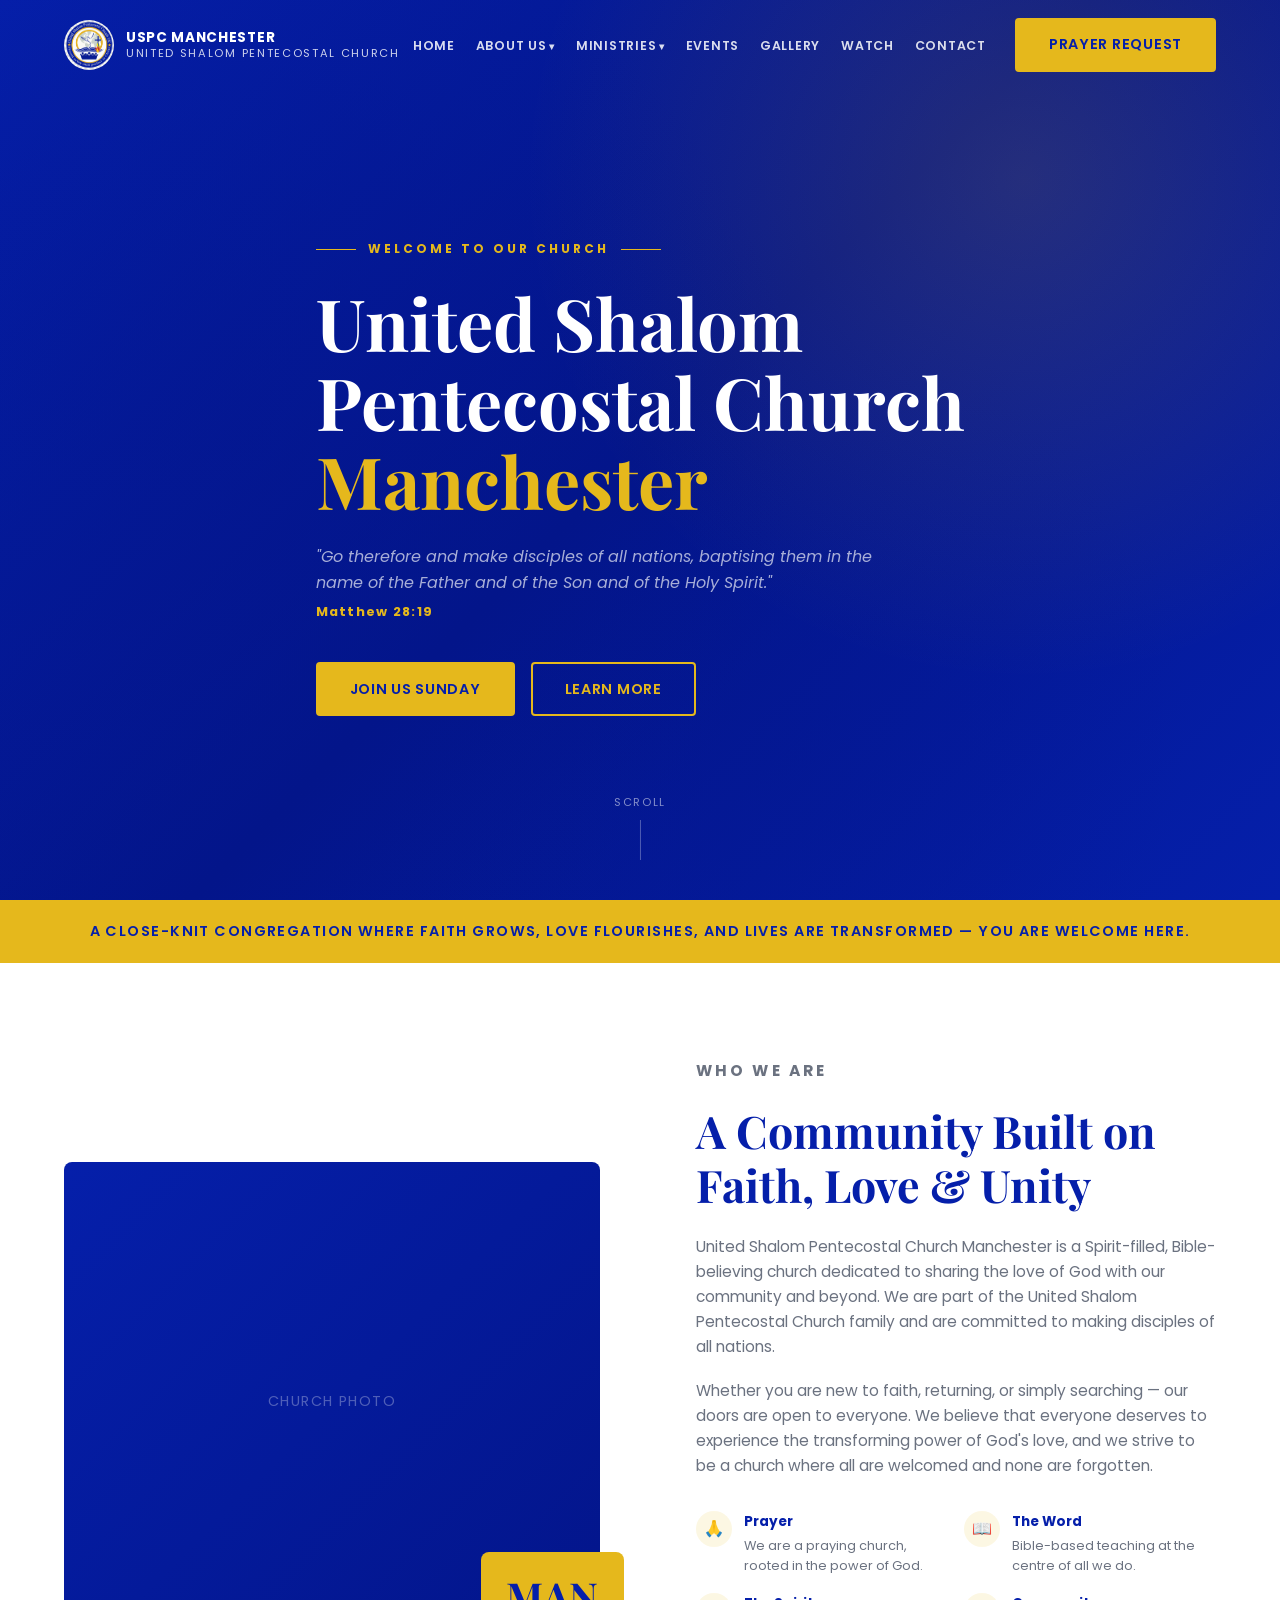
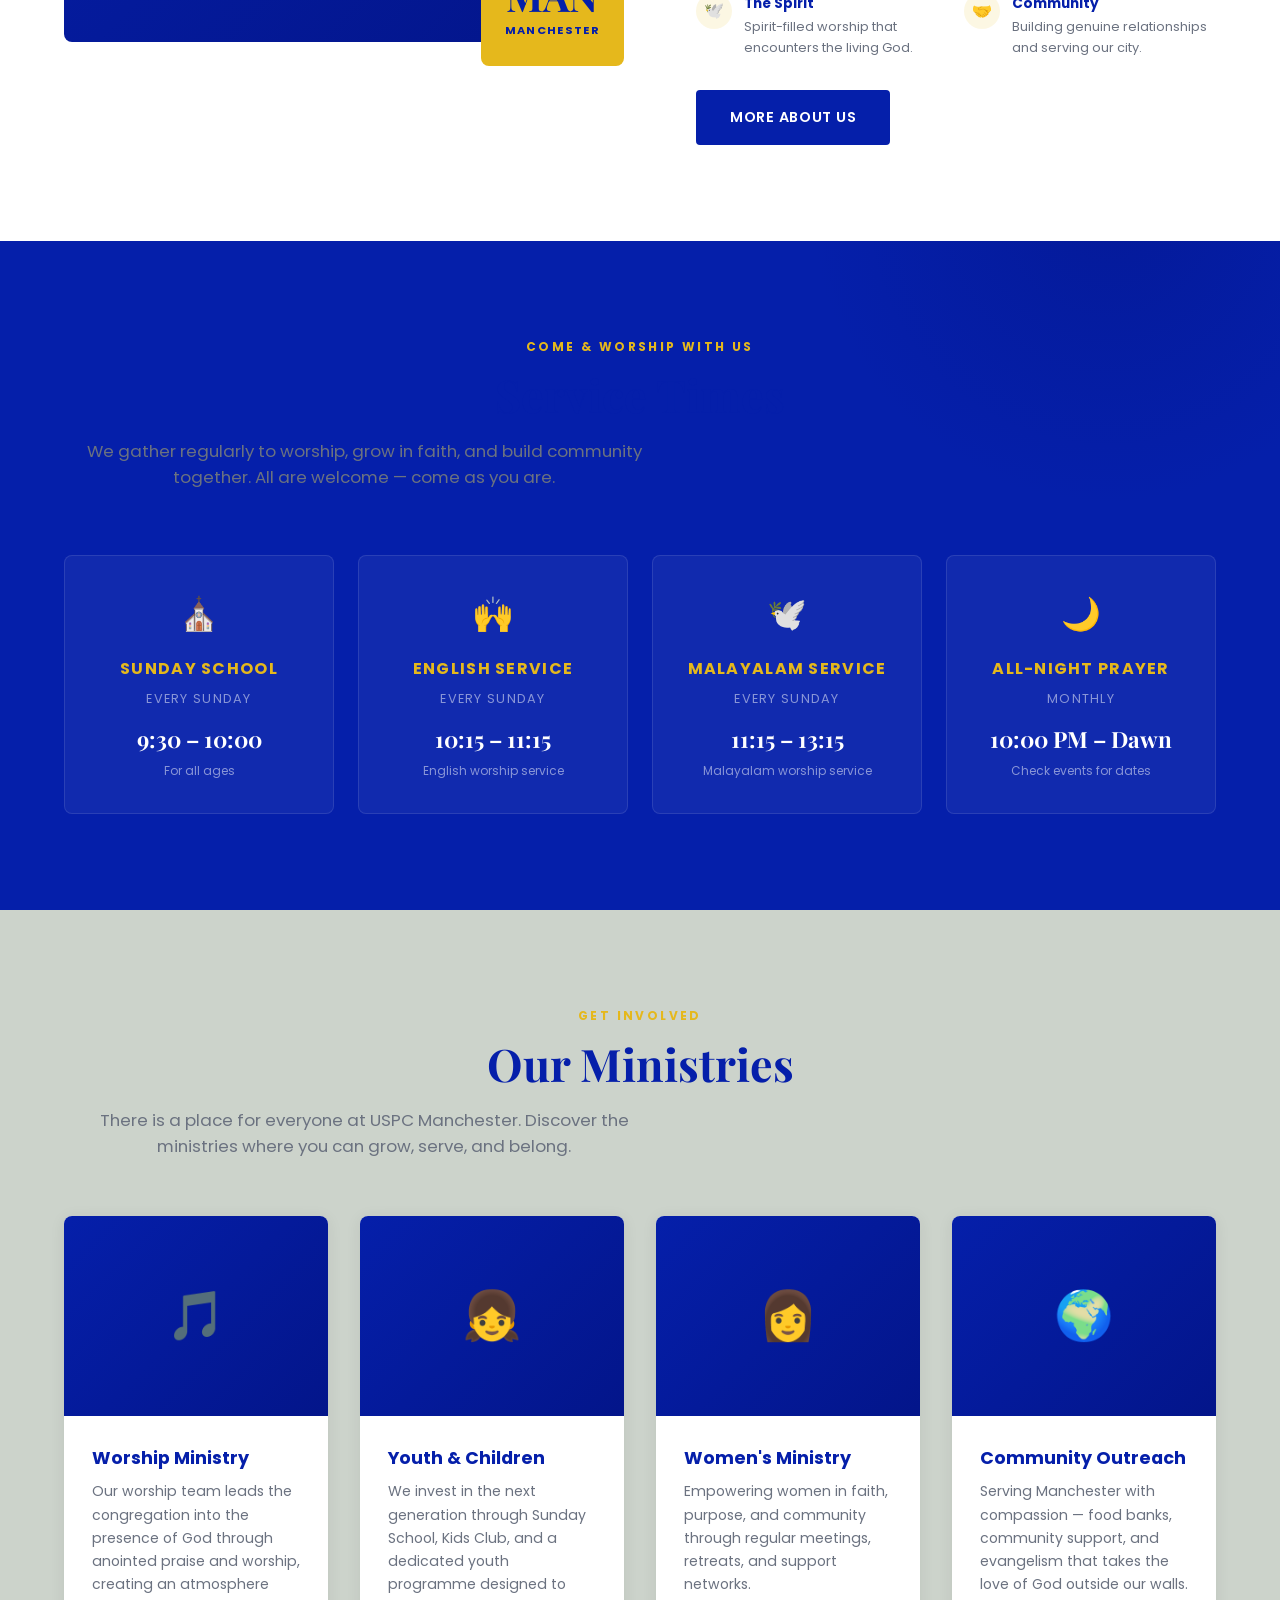
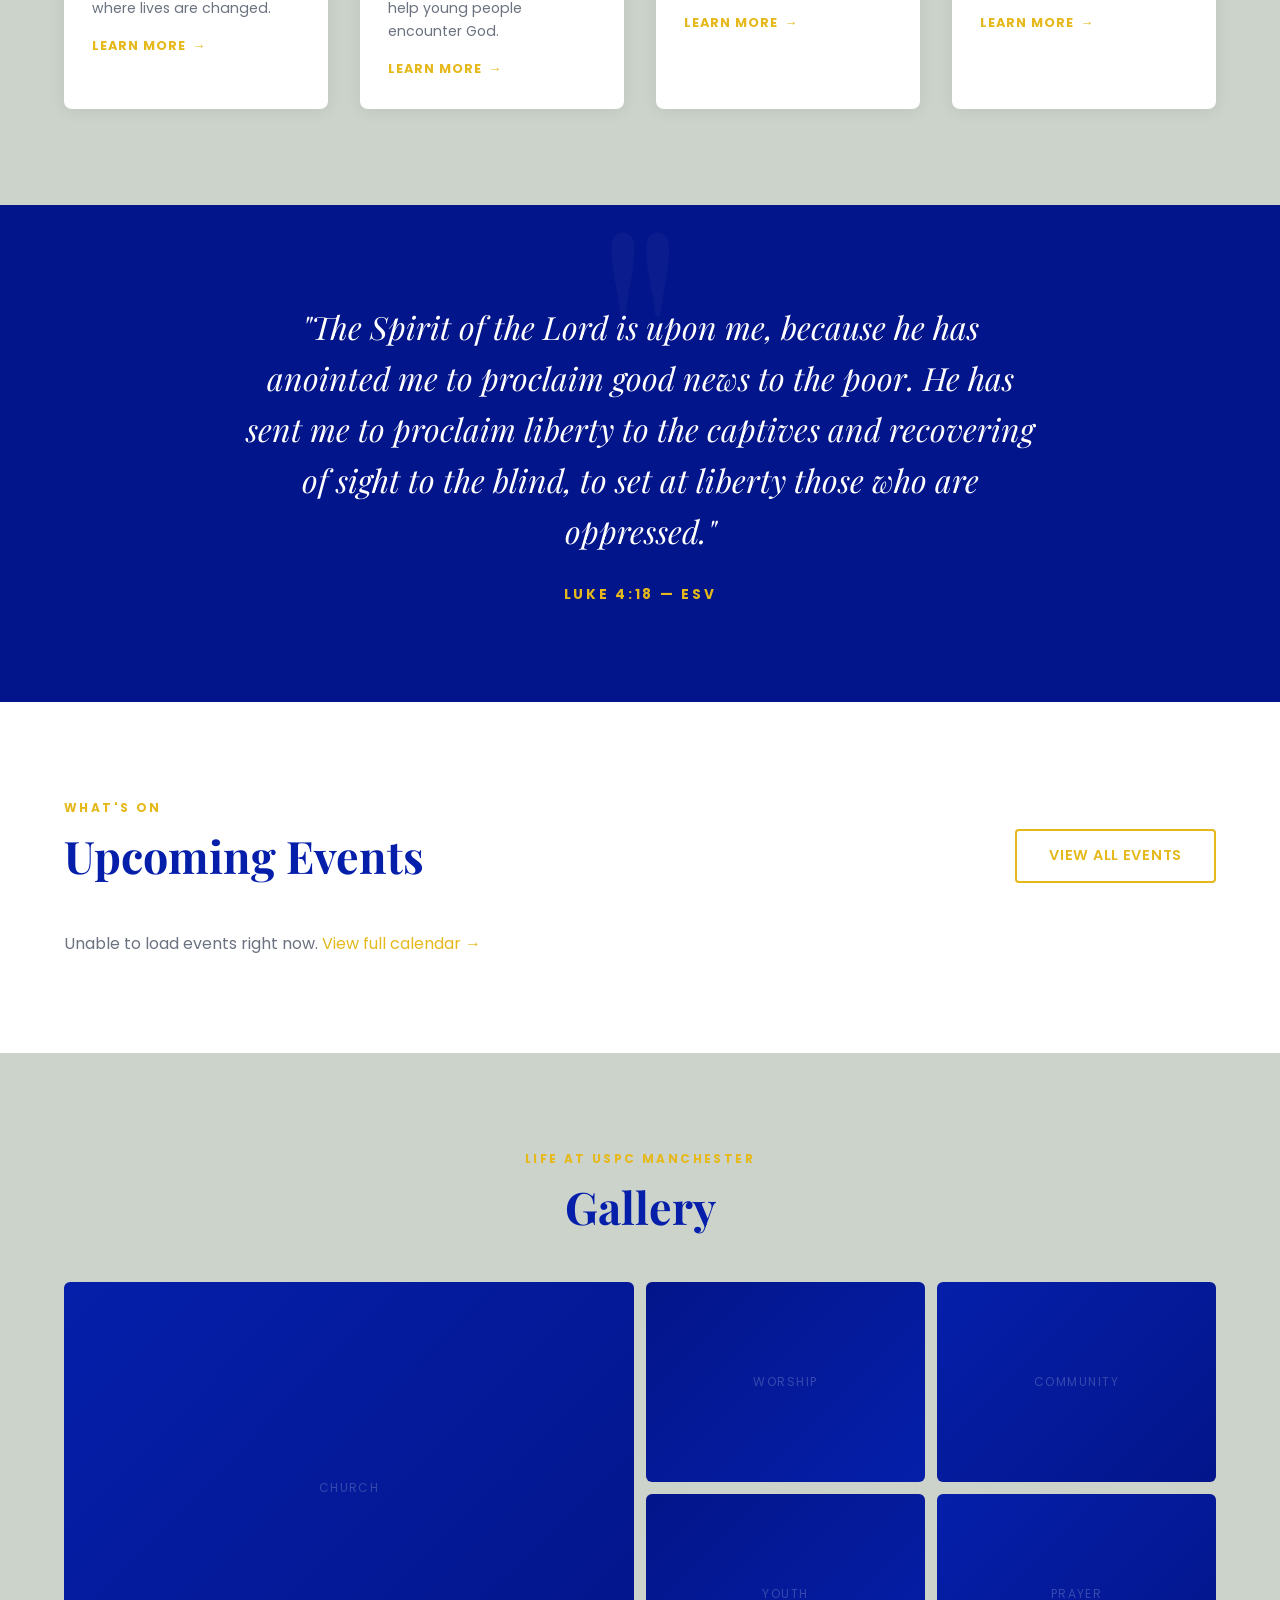
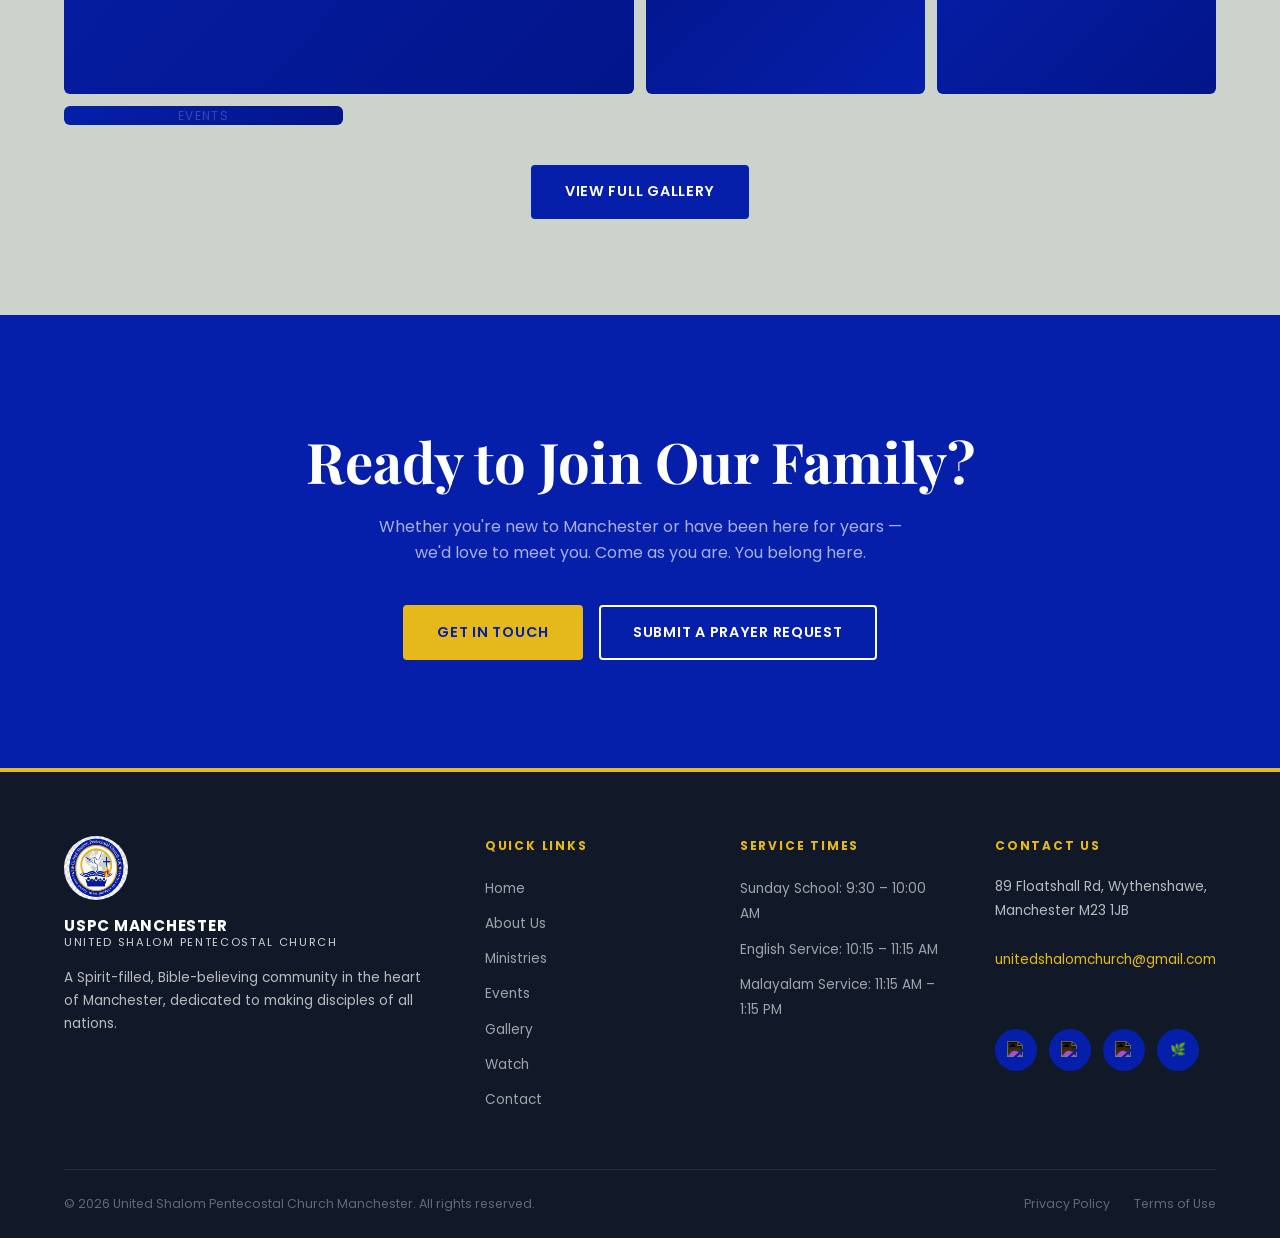
==== commit 80fd3cdb: "Rename logo file to remove space — fixes Netlify serving Renames 'USPC logo.png' → 'uspc-logo.png' s" ====
--- a/index.html
+++ b/index.html
@@ -12,7 +12,7 @@
   <link href="https://fonts.googleapis.com/css2?family=Playfair+Display:wght@700&family=Poppins:wght@300;400;600;700&display=swap" rel="stylesheet" />
 
   <link rel="stylesheet" href="css/styles.css" />
-  <link rel="icon" href="https://uspcliverpool.com/wp-content/uploads/2024/11/cropped-cropped-Untitled-1-179x179.png" />
+  <link rel="icon" href="pictures/uspc-logo.png" />
 </head>
 <body>
 
@@ -20,7 +20,7 @@
   <nav class="navbar" id="navbar">
     <div class="container">
       <a href="index.html" class="nav-logo">
-        <img src="https://uspcliverpool.com/wp-content/uploads/2024/11/cropped-cropped-Untitled-1-179x179.png"
+        <img src="pictures/uspc-logo.png"
              alt="USPC Manchester Logo" />
         <div class="nav-logo-text">
           USPC Manchester
@@ -81,7 +81,7 @@
         <p class="hero-verse-ref">Matthew 28:19</p>
         <div class="hero-actions">
           <a href="#services" class="btn btn-gold">Join Us Sunday</a>
-          <a href="about.html" class="btn btn-outline-white">Learn More</a>
+          <a href="about.html" class="btn btn-outline-gold">Learn More</a>
         </div>
       </div>
     </div>
@@ -181,8 +181,8 @@
     <div class="container">
       <div class="services-header reveal">
         <p class="section-label">Come &amp; Worship With Us</p>
-        <h2 class="section-title light">Service Times</h2>
-        <p class="section-subtitle light">
+        <h2 class="section-title">Service Times</h2>
+        <p class="section-subtitle">
           We gather regularly to worship, grow in faith, and build community together.
           All are welcome — come as you are.
         </p>
@@ -351,7 +351,7 @@
     <div class="container">
       <div class="footer-grid">
         <div class="footer-brand">
-          <img src="https://uspcliverpool.com/wp-content/uploads/2024/11/cropped-cropped-Untitled-1-179x179.png"
+          <img src="pictures/uspc-logo.png"
                alt="USPC Manchester" />
           <div class="nav-logo-text">
             USPC Manchester
--- a/css/styles.css
+++ b/css/styles.css
@@ -3,12 +3,12 @@
 /* Google Fonts imported via HTML */
 
 :root {
-  --navy:    #0d1b2a;
-  --purple:  #3b006e;
-  --gold:    #c9a227;
-  --gold-lt: #e8c653;
+  --navy:    #051FAA;
+  --purple:  #03158a;
+  --gold:    #E5B81C;
+  --gold-lt: #eecf4f;
   --white:   #ffffff;
-  --offwhite:#f7f7f7;
+  --offwhite:#CCD3CB;
   --gray:    #6b7280;
   --dark:    #111827;
   --border:  #e5e7eb;
@@ -156,19 +156,21 @@
 .nav-menu {
   display: flex;
   list-style: none;
-  gap: 0.25rem;
-  align-items: center;
+  gap: 0.1rem;
+  align-items: center;
+  flex-wrap: nowrap;
 }
 
 .nav-menu li a {
   color: rgba(255,255,255,0.85);
-  font-size: 0.82rem;
+  font-size: 0.78rem;
   font-weight: 600;
-  letter-spacing: 0.08em;
-  text-transform: uppercase;
-  padding: 0.5rem 0.75rem;
+  letter-spacing: 0.06em;
+  text-transform: uppercase;
+  padding: 0.5rem 0.6rem;
   border-radius: 4px;
   transition: color 0.2s ease;
+  white-space: nowrap;
 }
 
 .nav-menu li a:hover { color: var(--gold); }
@@ -233,7 +235,7 @@
   position: relative;
   display: flex;
   align-items: center;
-  background: linear-gradient(135deg, #0d1b2a 0%, #1a0a3e 50%, #0d1b2a 100%);
+  background: linear-gradient(135deg, #051FAA 0%, #03158a 50%, #051FAA 100%);
   overflow: hidden;
 }
 
@@ -241,9 +243,9 @@
   position: absolute;
   inset: 0;
   background-image:
-    radial-gradient(circle at 20% 50%, rgba(59, 0, 110, 0.4) 0%, transparent 50%),
-    radial-gradient(circle at 80% 20%, rgba(201, 162, 39, 0.15) 0%, transparent 40%),
-    radial-gradient(circle at 60% 80%, rgba(59, 0, 110, 0.3) 0%, transparent 40%);
+    radial-gradient(circle at 20% 50%, rgba(3, 21, 138, 0.4) 0%, transparent 50%),
+    radial-gradient(circle at 80% 20%, rgba(229, 184, 28, 0.15) 0%, transparent 40%),
+    radial-gradient(circle at 60% 80%, rgba(3, 21, 138, 0.3) 0%, transparent 40%);
 }
 
 .hero-content {
@@ -438,7 +440,7 @@
 .value-icon {
   width: 36px;
   height: 36px;
-  background: rgba(201, 162, 39, 0.12);
+  background: rgba(229, 184, 28, 0.12);
   border-radius: 50%;
   display: flex;
   align-items: center;
@@ -472,7 +474,7 @@
   width: 600px;
   height: 600px;
   border-radius: 50%;
-  background: radial-gradient(circle, rgba(59,0,110,0.5) 0%, transparent 70%);
+  background: radial-gradient(circle, rgba(3,21,138,0.5) 0%, transparent 70%);
 }
 
 .services-header {
@@ -500,8 +502,8 @@
 }
 
 .service-card:hover {
-  background: rgba(201, 162, 39, 0.1);
-  border-color: rgba(201, 162, 39, 0.3);
+  background: rgba(229, 184, 28, 0.1);
+  border-color: rgba(229, 184, 28, 0.3);
   transform: translateY(-4px);
 }
 
@@ -767,8 +769,8 @@
 
 .gallery-item:hover { opacity: 0.85; }
 .gallery-item:nth-child(1) { grid-column: span 2; grid-row: span 2; }
-.gallery-item:nth-child(2) { background: linear-gradient(135deg, #1a0a3e, #0d1b2a); }
-.gallery-item:nth-child(4) { background: linear-gradient(135deg, #2d0050, #0d1b2a); }
+.gallery-item:nth-child(2) { background: linear-gradient(135deg, #03158a, #051FAA); }
+.gallery-item:nth-child(4) { background: linear-gradient(135deg, #03158a, #051FAA); }
 
 .gallery-cta { text-align: center; margin-top: 2.5rem; }
 
@@ -840,7 +842,7 @@
 .contact-detail-icon {
   width: 44px;
   height: 44px;
-  background: rgba(201, 162, 39, 0.12);
+  background: rgba(229, 184, 28, 0.12);
   border-radius: 50%;
   display: flex;
   align-items: center;
@@ -922,7 +924,7 @@
 .form-group textarea:focus,
 .form-group select:focus {
   border-color: var(--gold);
-  box-shadow: 0 0 0 3px rgba(201, 162, 39, 0.12);
+  box-shadow: 0 0 0 3px rgba(229, 184, 28, 0.12);
 }
 
 .form-group textarea { min-height: 120px; resize: vertical; }
@@ -1010,7 +1012,7 @@
 .footer-bottom-links a:hover { color: var(--gold); }
 
 /* ===== MOBILE NAV DRAWER ===== */
-@media (max-width: 900px) {
+@media (max-width: 1100px) {
   .hamburger { display: flex; }
   .nav-cta { display: none; }
 
@@ -1170,7 +1172,7 @@
 .playlist-overlay {
   position: absolute;
   inset: 0;
-  background: rgba(13,27,42,0.55);
+  background: rgba(5,31,170,0.55);
   display: flex;
   align-items: center;
   justify-content: center;
@@ -1180,7 +1182,7 @@
   letter-spacing: 0.05em;
   transition: background 0.2s ease;
 }
-.playlist-card:hover .playlist-overlay { background: rgba(13,27,42,0.35); }
+.playlist-card:hover .playlist-overlay { background: rgba(5,31,170,0.35); }
 .playlist-card h3 {
   font-size: 0.9rem;
   font-weight: 700;
